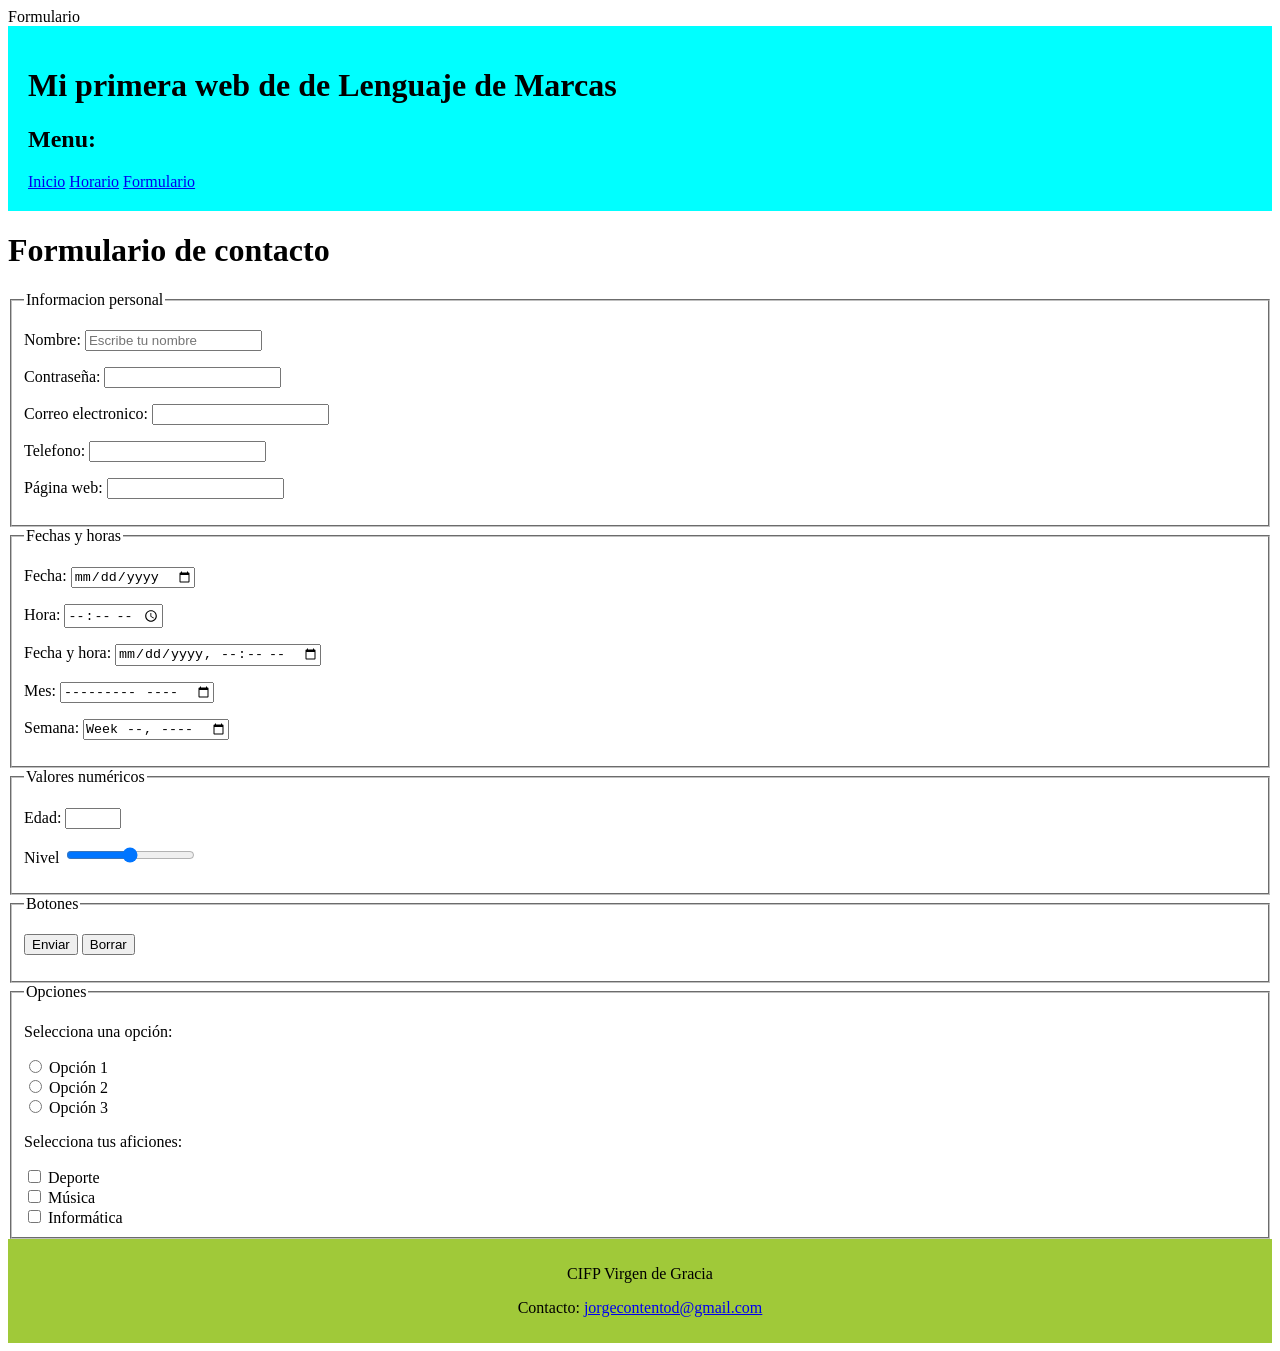
==== formulario.html @ 507649b8 "Primera versión de la web" ====
<!DOCTYPE html> 
<html lang="es" >   
<head>
        <meta charset="UTF-8"  
        <meta name="viewsport" content="width, initial scale" 
        <title> Formulario</title>
        <link rel="stylesheet" href="css/estilo.css"
</head>
<body>
    <header>
    <h1>Mi primera web de de Lenguaje de Marcas</h1>
    <h2>Menu:</h2>
    <nav>
        <a href="index1.html">Inicio</a>
        <a href="horario index.html">Horario</a>
        <a href="formulario.html">Formulario</a>

    </nav>
    </header>
    <main>
        <h1>Formulario de contacto</h1>
        <form>
            <fieldset>
                
                <legend>Informacion personal</legend>
                <p>
                <label for="nombre">Nombre:</label>
                <input type="text" id="nombre" name="nombre" placeholder="Escribe tu nombre" required />
                </p>

                <p>
                    <label for="password">Contraseña:</label>
                    <input type="password" id="password" name="password"  />
                </p>

                <p>
                    <label for="email">Correo electronico:</label>
                    <input type="email" id="email" name="email"
                </p>

                <p>
                    <label for="telefono">Telefono:</label>
                    <input type="tel" id="telefono" name="telefono"
                </p>

                <p>
                    <label for="web">Página web:</label>
                    <input type="url" id="web" name="web" />
                </p>

                </fieldset>
                <fieldset>
                    <legend>Fechas y horas</legend>
                    <p>
                        <label for="fecha">Fecha:</label>
                        <input type="date" id="fecha" name="fecha"
                    </p>

                    <p>
                        <label for="hora">Hora:</label>
                        <input type="time" id="hora" name="hora"
                    </p>

                    <p>
                        <label for="fechaHora">Fecha y hora:</label>
                        <input type="datetime-local" id="fechaHora" name="fechaHora"
                    </p>

                    <p>
                        <label for="mes">Mes:</label>
                        <input type="month" id="mes" name="mes"
                    </p>

                    <p>
                        <label for="semana">Semana:</label>
                        <input type="week" id="semana" name="semana"
                    </p>
                </fieldset>

                <fieldset>
                    <legend>Valores numéricos</legend>
                    <p>
                        <label for="edad">Edad:</label>
                        <input type="number" id="edad" name="edad" min="0" max="120">
                    </p>
                    <p>
                        <label for="valor">Nivel</label>
                        <input type="range" id="valor" name="valor" min="0" max="100">
                        
                    </p>
                </fieldset>

                <fieldset>
                    <legend>Botones</legend>
                    <p>
                        <input type="submit" value="Enviar">
                        <input type="reset" value="Borrar">
                    </p>
                </fieldset>
                <fieldset>
                <legend>Opciones</legend>
                <p>Selecciona una opción:</p>
          <input type="radio" id="opcion1" name="opcion" value="1" />
          <label for="opcion1">Opción 1</label>

          <br/>

          <input type="radio" id="opcion2" name="opcion" value="2" />
          <label for="opcion2">Opción 2</label>

          <br/>

          <input type="radio" id="opcion3" name="opcion" value="3" />
          <label for="opcion3">Opción 3</label>
        
        
          <!-- CHECKBOX -->
          <p>Selecciona tus aficiones:</p>

          <input
            type="checkbox"
            id="deporte"
            name="aficiones"
            value="deporte"
          />

          <label for="deporte">Deporte</label>
          <br />

          <input type="checkbox" id="musica" name="aficiones" value="musica" />
          <label for="musica">Música</label>
          <br />

          <input
            type="checkbox"
            id="informatica"
            name="aficiones"
            value="informatica"
          />

          <label for="informatica">Informática</label>
        </fieldset>


            
        </form>
    </main>
    <!--FOOTER PIE PAGINA-->
    <footer>
        <p>CIFP Virgen de Gracia</p>
        <p>
            Contacto:
            <a href="jorgecontentod@gmail.com"
            >jorgecontentod@gmail.com</a>
        </p>
    </footer>
</body>
</html>
---- css/estilo.css ----
header {

    align-items: center;
}

.fdh{
    background-color: red;
}

.llm {
    background-color: blue;
}

.IPE {
    background: orange;
}

table {
    border-collapse: collapse;
    width: 100%;
}

th,td {
    border: 1px solid black;
    padding: 10px;
    text-align: left;
}

header {
    background-color: aqua;
    padding: 20px ;
}

footer{
    background-color: rgb(160, 201, 57);
    padding: 10px;
    text-align: center;
}

table{
    width: 100%;
    border-collapse: collapse;
}
thead, td, th{
    border: 1px solid black;
    padding: 10px;
    text-align: left;
    text-align: center;
}

thead{
    background-color: antiquewhite ;
    font-size: 20px;
}

tbody{

}

.ipe{
    background-color:brown;
}
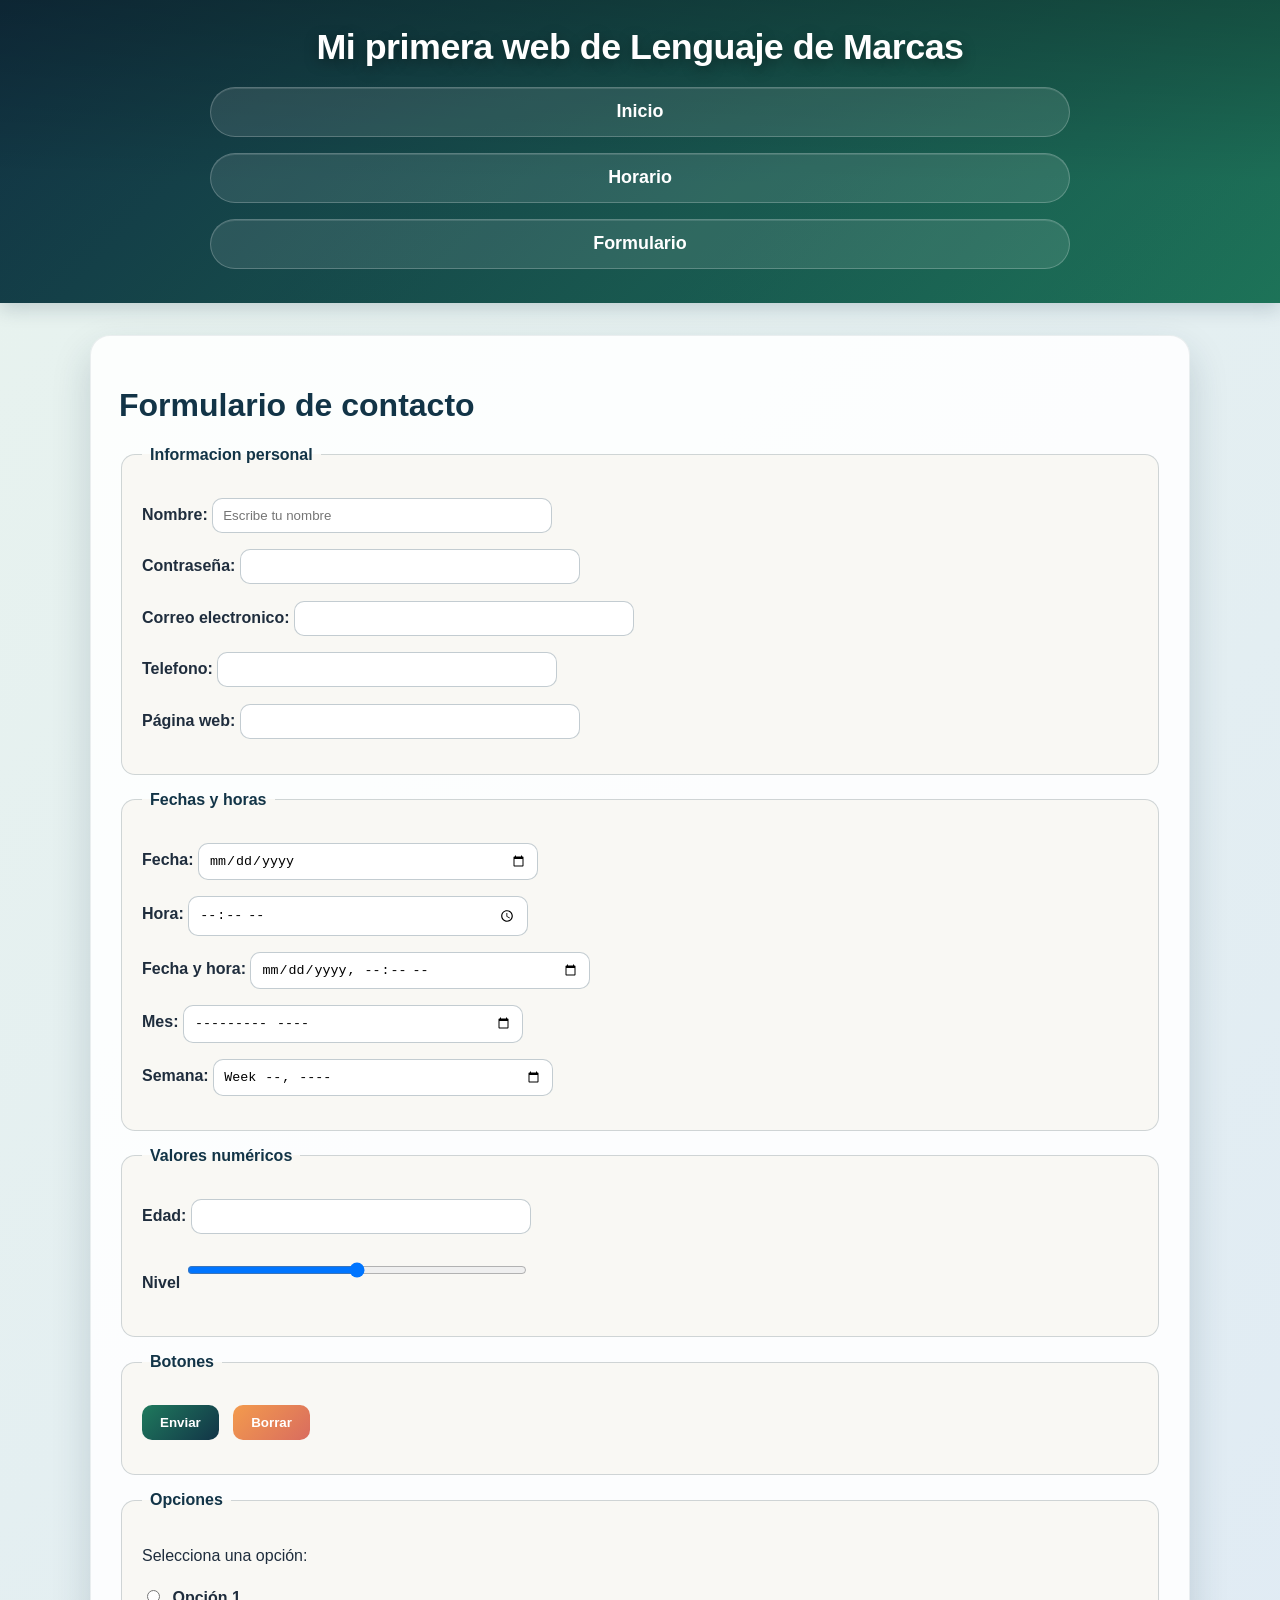
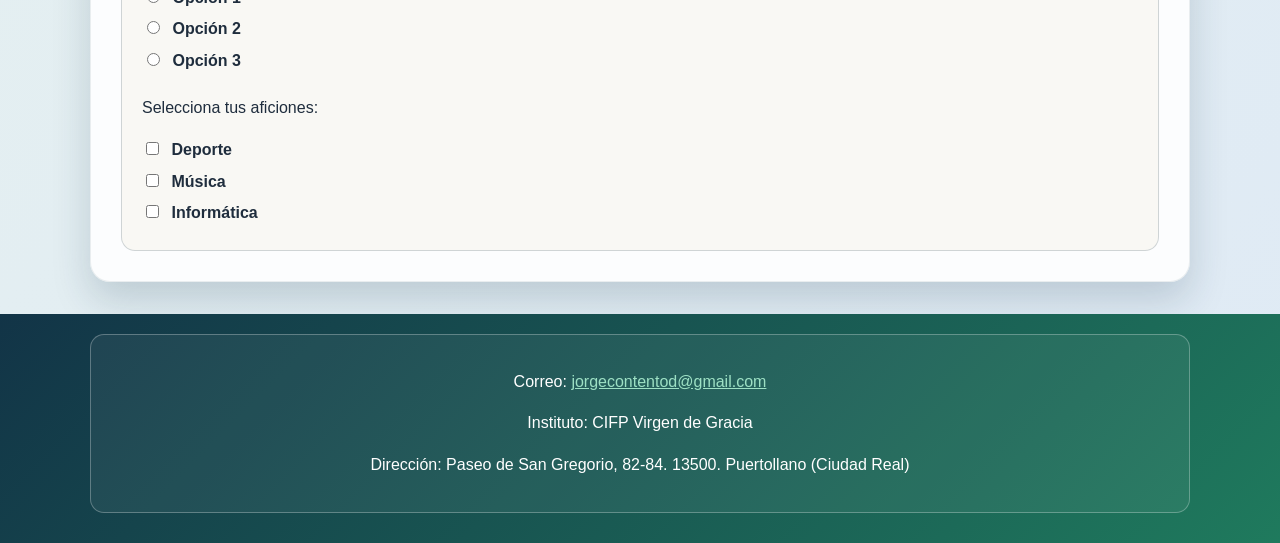
==== commit 510ae40c: "initial commit" ====
--- a/formulario.html
+++ b/formulario.html
@@ -1,23 +1,22 @@
 <!DOCTYPE html> 
 <html lang="es" >   
 <head>
-        <meta charset="UTF-8"  
-        <meta name="viewsport" content="width, initial scale" 
-        <title> Formulario</title>
-        <link rel="stylesheet" href="css/estilo.css"
+        <meta charset="UTF-8" />
+        <meta name="viewport" content="width=device-width, initial-scale=1.0"/>
+        <title>Formulario</title>
+        <link rel="stylesheet" href="css/estilo.css"/>
 </head>
 <body>
     <header>
-    <h1>Mi primera web de de Lenguaje de Marcas</h1>
-    <h2>Menu:</h2>
+    <h1>Mi primera web de Lenguaje de Marcas</h1>
     <nav>
-        <a href="index1.html">Inicio</a>
-        <a href="horario index.html">Horario</a>
+        <a href="index.html">Inicio</a>
+        <a href="horario.html">Horario</a>
         <a href="formulario.html">Formulario</a>
 
     </nav>
     </header>
-    <main>
+    <main class="contenedor">
         <h1>Formulario de contacto</h1>
         <form>
             <fieldset>
@@ -35,12 +34,12 @@
 
                 <p>
                     <label for="email">Correo electronico:</label>
-                    <input type="email" id="email" name="email"
+                    <input type="email" id="email" name="email" />
                 </p>
 
                 <p>
                     <label for="telefono">Telefono:</label>
-                    <input type="tel" id="telefono" name="telefono"
+                    <input type="tel" id="telefono" name="telefono" />
                 </p>
 
                 <p>
@@ -53,27 +52,27 @@
                     <legend>Fechas y horas</legend>
                     <p>
                         <label for="fecha">Fecha:</label>
-                        <input type="date" id="fecha" name="fecha"
+                        <input type="date" id="fecha" name="fecha" />
                     </p>
 
                     <p>
                         <label for="hora">Hora:</label>
-                        <input type="time" id="hora" name="hora"
+                        <input type="time" id="hora" name="hora" />
                     </p>
 
                     <p>
                         <label for="fechaHora">Fecha y hora:</label>
-                        <input type="datetime-local" id="fechaHora" name="fechaHora"
+                        <input type="datetime-local" id="fechaHora" name="fechaHora" />
                     </p>
 
                     <p>
                         <label for="mes">Mes:</label>
-                        <input type="month" id="mes" name="mes"
+                        <input type="month" id="mes" name="mes" />
                     </p>
 
                     <p>
                         <label for="semana">Semana:</label>
-                        <input type="week" id="semana" name="semana"
+                        <input type="week" id="semana" name="semana" />
                     </p>
                 </fieldset>
 
@@ -145,14 +144,14 @@
             
         </form>
     </main>
+    <p></p>
     <!--FOOTER PIE PAGINA-->
     <footer>
-        <p>CIFP Virgen de Gracia</p>
-        <p>
-            Contacto:
-            <a href="jorgecontentod@gmail.com"
-            >jorgecontentod@gmail.com</a>
-        </p>
+        <fieldset>
+                <p>Correo: <a href="mailto:jorgecontentod@gmail.com">jorgecontentod@gmail.com</a></p>
+                <p>Instituto: CIFP Virgen de Gracia</p>
+                <p>Dirección: Paseo de San Gregorio, 82-84. 13500. Puertollano (Ciudad Real)</p>
+                </fieldset>
     </footer>
 </body>
 </html>  
--- a/css/estilo.css
+++ b/css/estilo.css
@@ -1,62 +1,273 @@
+:root {
+    --azul-oscuro: #123447;
+    --verde-oscuro: #1f7a5d;
+    --verde-claro: #9de0c4;
+    --beige: #f5efe6;
+    --blanco: #ffffff;
+    --gris-texto: #1f2d3d;
+    --naranja: #f39b4d;
+    --rojo: #d96c5f;
+    --azul: #5aa9d6;
+    --sombra: rgba(18, 52, 71, 0.18);
+}
+
+* {
+    box-sizing: border-box;
+}
+
+body {
+    margin: 0;
+    font-family: Arial, sans-serif;
+    background: linear-gradient(135deg, #e8f3ee 0%, #dfeaf5 100%);
+    color: var(--gris-texto);
+}
+
 header {
-
+    position: relative;
+    background: linear-gradient(135deg, var(--azul-oscuro) 0%, var(--verde-oscuro) 100%);
+    color: var(--blanco);
+    padding: 28px 20px 34px;
+    text-align: center;
+    box-shadow: 0 6px 18px var(--sombra);
+    overflow: hidden;
+}
+
+/* sutil capa oscura para mejorar contraste del título sobre el degradado */
+header::before {
+    content: "";
+    position: absolute;
+    inset: 0;
+    background: linear-gradient(180deg, rgba(0,0,0,0.28) 0%, rgba(0,0,0,0.06) 60%);
+    pointer-events: none;
+}
+
+header h1 {
+    position: relative;
+    z-index: 2;
+    max-width: 1200px;
+    margin: 0 auto 20px;
+    font-size: clamp(1.4rem, 2.8vw, 2.6rem);
+    line-height: 1.08;
+    letter-spacing: -0.5px;
+    font-weight: 800;
+    text-shadow: 0 4px 14px rgba(0, 0, 0, 0.35);
+    color: var(--blanco);
+}
+
+nav {
+    position: relative;
+    z-index: 2;
+    display: flex;
+    flex-direction: column;
     align-items: center;
-}
-
-.fdh{
-    background-color: red;
+    gap: 16px;
+    margin-top: 6px;
+}
+
+nav a {
+    display: inline-flex;
+    justify-content: center;
+    align-items: center;
+    width: min(860px, 82vw);
+    min-height: 50px;
+    background: rgba(255, 255, 255, 0.10);
+    color: var(--blanco);
+    text-decoration: none;
+    padding: 10px 20px;
+    border-radius: 999px;
+    border: 1px solid rgba(255, 255, 255, 0.22);
+    box-shadow: inset 0 1px 0 rgba(255, 255, 255, 0.12);
+    transition: transform 0.18s ease, background 0.18s ease, color 0.18s ease;
+    font-weight: 700;
+    font-size: clamp(1rem, 1.4vw, 1.2rem);
+}
+
+nav a:hover {
+    transform: translateY(-4px);
+    background: rgba(255,255,255,0.16);
+    color: var(--azul-oscuro);
+}
+
+nav a:hover {
+    background: var(--verde-claro);
+    color: var(--azul-oscuro);
+    transform: translateY(-1px);
+}
+
+main.contenedor,
+.contenedor {
+    max-width: 1100px;
+    margin: 32px auto;
+    background: rgba(255, 255, 255, 0.88);
+    border: 1px solid rgba(18, 52, 71, 0.08);
+    border-radius: 20px;
+    box-shadow: 0 18px 38px var(--sombra);
+    padding: 30px 28px;
+}
+
+h1, h2, h3 {
+    color: var(--azul-oscuro);
+}
+
+p, li, label {
+    line-height: 1.6;
+}
+
+ul {
+    background: rgba(157, 224, 196, 0.18);
+    border-left: 4px solid var(--verde-oscuro);
+    border-radius: 12px;
+    padding: 18px 20px 18px 36px;
+}
+
+img {
+    display: block;
+    max-width: 100%;
+    margin: 20px auto;
+    border-radius: 16px;
+    box-shadow: 0 12px 25px rgba(18, 52, 71, 0.15);
+}
+
+.fdh {
+    background-color: var(--rojo);
+    color: var(--blanco);
 }
 
 .llm {
-    background-color: blue;
-}
-
-.IPE {
-    background: orange;
+    background-color: var(--azul);
+    color: var(--blanco);
+}
+
+.PAR {
+    background: var(--naranja);
+    color: var(--blanco);
+}
+
+.ipe {
+    background-color: var(--verde-oscuro);
+    color: var(--blanco);
 }
 
 table {
-    border-collapse: collapse;
-    width: 100%;
-}
-
-th,td {
-    border: 1px solid black;
-    padding: 10px;
-    text-align: left;
-}
-
-header {
-    background-color: aqua;
-    padding: 20px ;
-}
-
-footer{
-    background-color: rgb(160, 201, 57);
-    padding: 10px;
-    text-align: center;
-}
-
-table{
     width: 100%;
     border-collapse: collapse;
-}
-thead, td, th{
-    border: 1px solid black;
-    padding: 10px;
-    text-align: left;
+    border-radius: 16px;
+    overflow: hidden;
+    box-shadow: 0 8px 16px rgba(18, 52, 71, 0.08);
+}
+
+thead, td, th {
+    border: 1px solid rgba(18, 52, 71, 0.25);
+    padding: 12px 10px;
     text-align: center;
 }
 
-thead{
-    background-color: antiquewhite ;
-    font-size: 20px;
-}
-
-tbody{
-
-}
-
-.ipe{
-    background-color:brown;
-}
+thead {
+    background: linear-gradient(135deg, var(--beige), #e3f0f6);
+    font-size: 1.05rem;
+    color: var(--azul-oscuro);
+}
+
+th {
+    background-color: #ebf2f6;
+}
+
+.recreo {
+    background-color: var(--verde-claro);
+    font-weight: bold;
+    color: var(--azul-oscuro);
+}
+
+form {
+    display: grid;
+    gap: 16px;
+}
+
+fieldset {
+    border: 1px solid rgba(18, 52, 71, 0.18);
+    border-radius: 14px;
+    padding: 18px 20px;
+    background: rgba(245, 239, 230, 0.4);
+}
+
+legend {
+    font-weight: bold;
+    color: var(--azul-oscuro);
+    padding: 0 8px;
+}
+
+label {
+    display: inline-block;
+    margin-bottom: 6px;
+    font-weight: 600;
+}
+
+input {
+    border: 1px solid rgba(18, 52, 71, 0.25);
+    border-radius: 10px;
+    padding: 9px 10px;
+    width: 100%;
+    max-width: 340px;
+}
+
+input[type="radio"],
+input[type="checkbox"] {
+    width: auto;
+    margin-right: 8px;
+}
+
+input[type="submit"],
+input[type="reset"] {
+    width: auto;
+    background: linear-gradient(135deg, var(--verde-oscuro), var(--azul-oscuro));
+    color: var(--blanco);
+    border: none;
+    padding: 10px 18px;
+    font-weight: bold;
+    cursor: pointer;
+    margin-right: 10px;
+}
+
+input[type="reset"] {
+    background: linear-gradient(135deg, var(--naranja), var(--rojo));
+}
+
+footer {
+    background: linear-gradient(135deg, var(--azul-oscuro), var(--verde-oscuro));
+    color: var(--blanco);
+    padding: 20px 15px 30px;
+    text-align: center;
+}
+
+footer fieldset {
+    max-width: 1100px;
+    margin: 0 auto;
+    border-color: rgba(255, 255, 255, 0.28);
+    background: rgba(255, 255, 255, 0.06);
+}
+
+footer a {
+    color: var(--verde-claro);
+}
+
+@media (max-width: 700px) {
+    .contenedor,
+    main.contenedor {
+        padding: 20px 16px;
+        margin: 18px auto;
+    }
+
+    header {
+        padding-top: 22px;
+    }
+
+    nav {
+        gap: 12px;
+    }
+
+    nav a {
+        width: min(760px, 92vw);
+        min-height: 50px;
+        font-size: 1rem;
+    }
+}
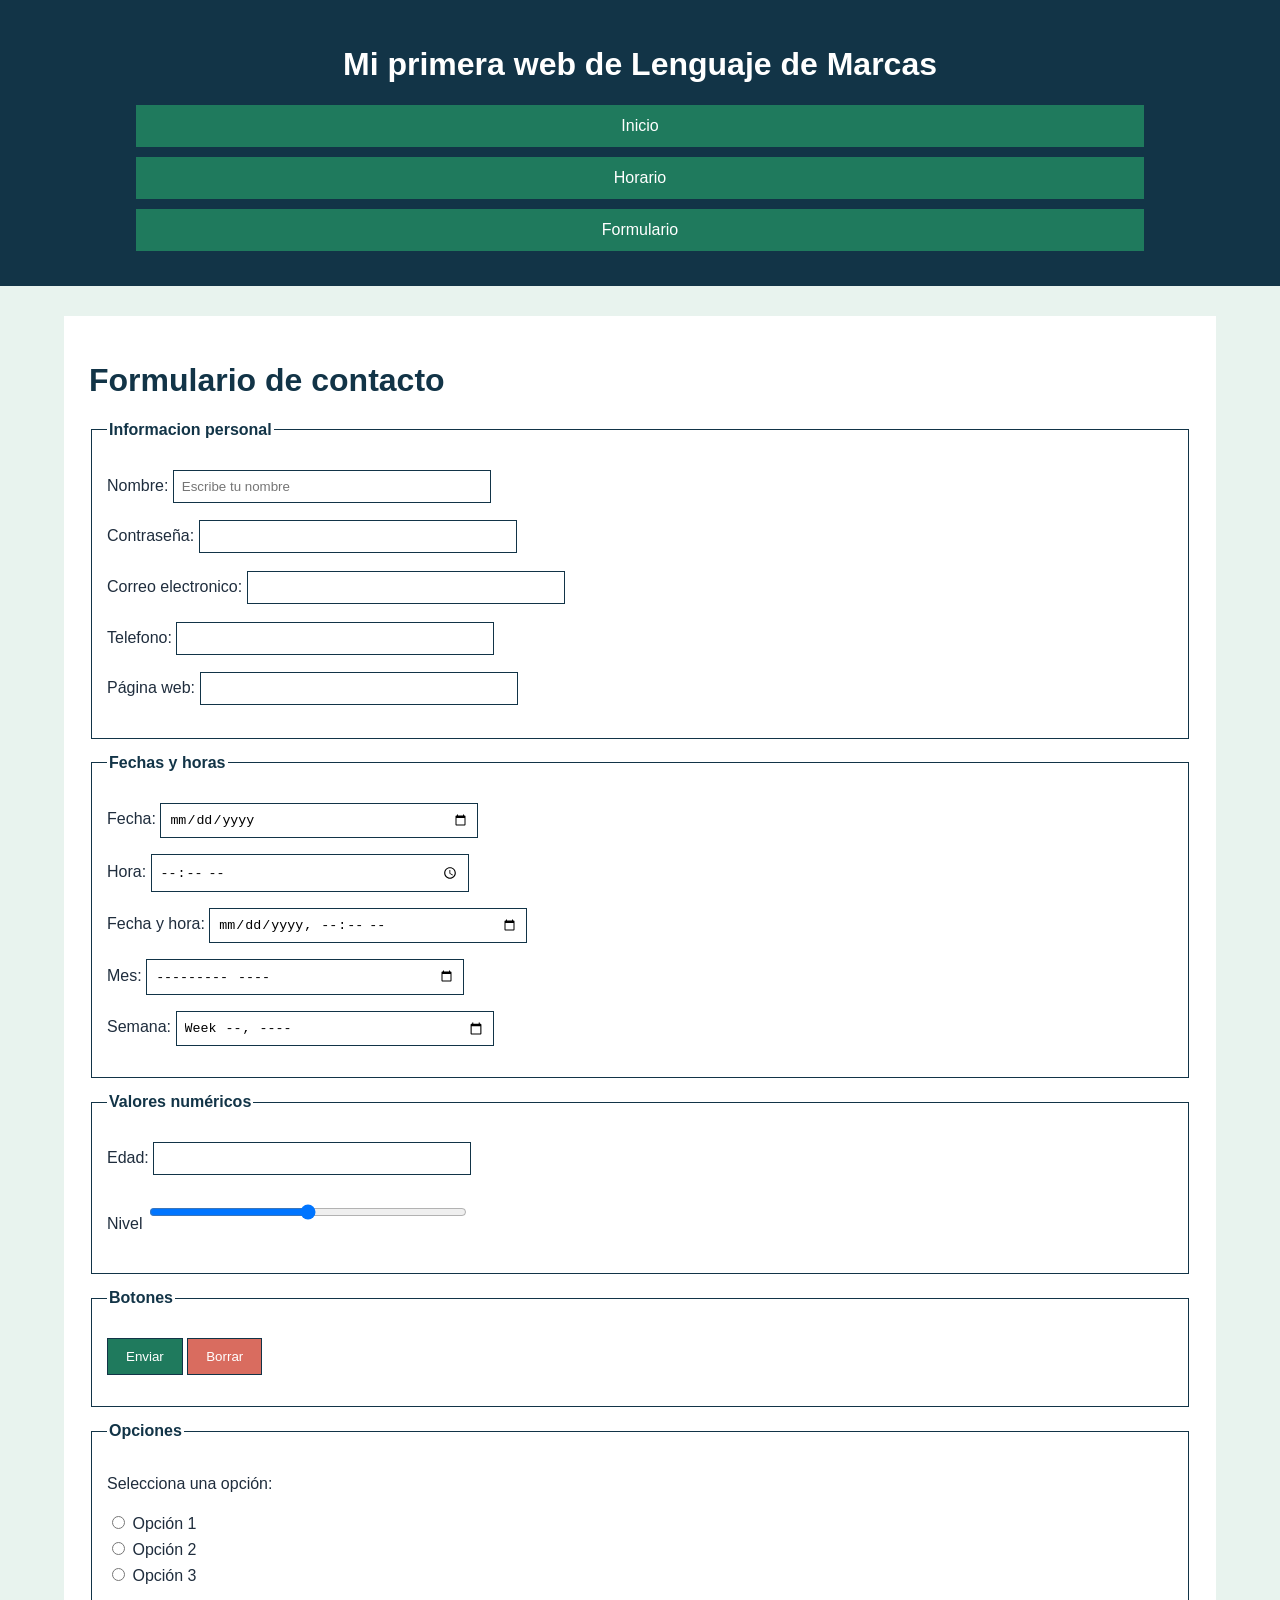
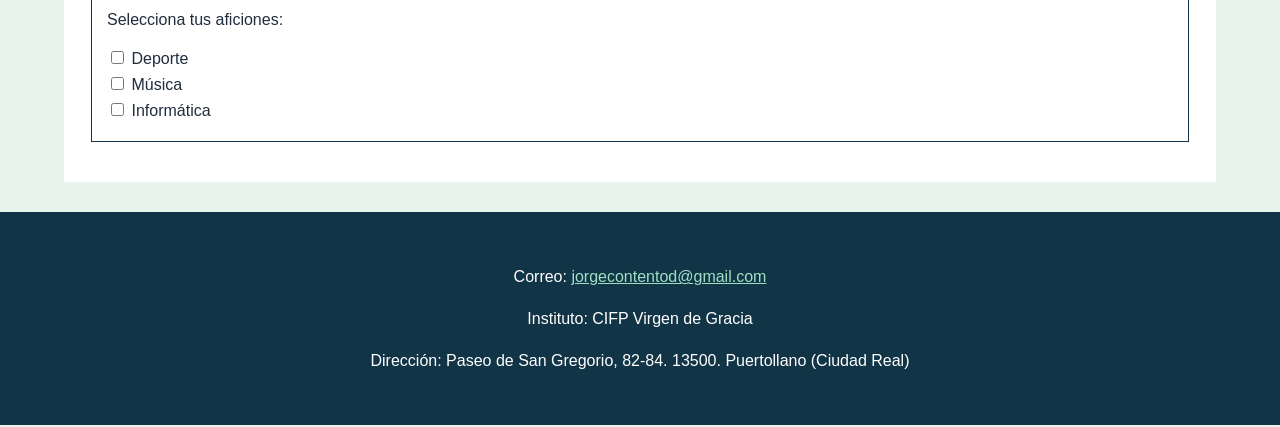
==== commit 74ceb352: "revision" ====
--- a/formulario.html
+++ b/formulario.html
@@ -8,11 +8,11 @@
 </head>
 <body>
     <header>
-    <h1>Mi primera web de Lenguaje de Marcas</h1>
+    <h1 class="titulo-cabecera">Mi primera web de Lenguaje de Marcas</h1>
     <nav>
-        <a href="index.html">Inicio</a>
-        <a href="horario.html">Horario</a>
-        <a href="formulario.html">Formulario</a>
+        <a class="enlace-menu" href="index.html">Inicio</a>
+        <a class="enlace-menu" href="horario.html">Horario</a>
+        <a class="enlace-menu" href="formulario.html">Formulario</a>
 
     </nav>
     </header>
@@ -92,24 +92,24 @@
                 <fieldset>
                     <legend>Botones</legend>
                     <p>
-                        <input type="submit" value="Enviar">
-                        <input type="reset" value="Borrar">
+                        <input class="boton" type="submit" value="Enviar">
+                        <input class="boton boton-borrar" type="reset" value="Borrar">
                     </p>
                 </fieldset>
                 <fieldset>
                 <legend>Opciones</legend>
                 <p>Selecciona una opción:</p>
-          <input type="radio" id="opcion1" name="opcion" value="1" />
+          <input class="radio" type="radio" id="opcion1" name="opcion" value="1" />
           <label for="opcion1">Opción 1</label>
 
           <br/>
 
-          <input type="radio" id="opcion2" name="opcion" value="2" />
+          <input class="radio" type="radio" id="opcion2" name="opcion" value="2" />
           <label for="opcion2">Opción 2</label>
 
           <br/>
 
-          <input type="radio" id="opcion3" name="opcion" value="3" />
+          <input class="radio" type="radio" id="opcion3" name="opcion" value="3" />
           <label for="opcion3">Opción 3</label>
         
         
@@ -117,6 +117,7 @@
           <p>Selecciona tus aficiones:</p>
 
           <input
+            class="casilla"
             type="checkbox"
             id="deporte"
             name="aficiones"
@@ -126,11 +127,12 @@
           <label for="deporte">Deporte</label>
           <br />
 
-          <input type="checkbox" id="musica" name="aficiones" value="musica" />
+          <input class="casilla" type="checkbox" id="musica" name="aficiones" value="musica" />
           <label for="musica">Música</label>
           <br />
 
           <input
+            class="casilla"
             type="checkbox"
             id="informatica"
             name="aficiones"
@@ -147,8 +149,8 @@
     <p></p>
     <!--FOOTER PIE PAGINA-->
     <footer>
-        <fieldset>
-                <p>Correo: <a href="mailto:jorgecontentod@gmail.com">jorgecontentod@gmail.com</a></p>
+        <fieldset class="pie-datos">
+                <p>Correo: <a class="enlace-correo" href="mailto:jorgecontentod@gmail.com">jorgecontentod@gmail.com</a></p>
                 <p>Instituto: CIFP Virgen de Gracia</p>
                 <p>Dirección: Paseo de San Gregorio, 82-84. 13500. Puertollano (Ciudad Real)</p>
                 </fieldset>
--- a/css/estilo.css
+++ b/css/estilo.css
@@ -1,273 +1,162 @@
-:root {
-    --azul-oscuro: #123447;
-    --verde-oscuro: #1f7a5d;
-    --verde-claro: #9de0c4;
-    --beige: #f5efe6;
-    --blanco: #ffffff;
-    --gris-texto: #1f2d3d;
-    --naranja: #f39b4d;
-    --rojo: #d96c5f;
-    --azul: #5aa9d6;
-    --sombra: rgba(18, 52, 71, 0.18);
-}
-
-* {
-    box-sizing: border-box;
-}
-
 body {
     margin: 0;
     font-family: Arial, sans-serif;
-    background: linear-gradient(135deg, #e8f3ee 0%, #dfeaf5 100%);
-    color: var(--gris-texto);
+    background-color: #e8f3ee;
+    color: #1f2d3d;
 }
 
 header {
-    position: relative;
-    background: linear-gradient(135deg, var(--azul-oscuro) 0%, var(--verde-oscuro) 100%);
-    color: var(--blanco);
-    padding: 28px 20px 34px;
+    background-color: #123447;
+    color: white;
+    padding: 25px;
     text-align: center;
-    box-shadow: 0 6px 18px var(--sombra);
-    overflow: hidden;
 }
 
-/* sutil capa oscura para mejorar contraste del título sobre el degradado */
-header::before {
-    content: "";
-    position: absolute;
-    inset: 0;
-    background: linear-gradient(180deg, rgba(0,0,0,0.28) 0%, rgba(0,0,0,0.06) 60%);
-    pointer-events: none;
+h1 {
+    color: #123447;
 }
 
-header h1 {
-    position: relative;
-    z-index: 2;
-    max-width: 1200px;
-    margin: 0 auto 20px;
-    font-size: clamp(1.4rem, 2.8vw, 2.6rem);
-    line-height: 1.08;
-    letter-spacing: -0.5px;
-    font-weight: 800;
-    text-shadow: 0 4px 14px rgba(0, 0, 0, 0.35);
-    color: var(--blanco);
+.titulo-cabecera {
+    color: white;
 }
 
 nav {
-    position: relative;
-    z-index: 2;
-    display: flex;
-    flex-direction: column;
-    align-items: center;
-    gap: 16px;
-    margin-top: 6px;
+    margin-top: 20px;
 }
 
-nav a {
-    display: inline-flex;
-    justify-content: center;
-    align-items: center;
-    width: min(860px, 82vw);
-    min-height: 50px;
-    background: rgba(255, 255, 255, 0.10);
-    color: var(--blanco);
+.enlace-menu {
+    display: block;
+    width: 80%;
+    margin: 10px auto;
+    padding: 12px;
+    background-color: #1f7a5d;
+    color: white;
     text-decoration: none;
-    padding: 10px 20px;
-    border-radius: 999px;
-    border: 1px solid rgba(255, 255, 255, 0.22);
-    box-shadow: inset 0 1px 0 rgba(255, 255, 255, 0.12);
-    transition: transform 0.18s ease, background 0.18s ease, color 0.18s ease;
-    font-weight: 700;
-    font-size: clamp(1rem, 1.4vw, 1.2rem);
 }
 
-nav a:hover {
-    transform: translateY(-4px);
-    background: rgba(255,255,255,0.16);
-    color: var(--azul-oscuro);
+.contenedor {
+    margin: 30px 5%;
+    padding: 25px;
+    background-color: white;
 }
 
-nav a:hover {
-    background: var(--verde-claro);
-    color: var(--azul-oscuro);
-    transform: translateY(-1px);
-}
-
-main.contenedor,
-.contenedor {
-    max-width: 1100px;
-    margin: 32px auto;
-    background: rgba(255, 255, 255, 0.88);
-    border: 1px solid rgba(18, 52, 71, 0.08);
-    border-radius: 20px;
-    box-shadow: 0 18px 38px var(--sombra);
-    padding: 30px 28px;
-}
-
-h1, h2, h3 {
-    color: var(--azul-oscuro);
-}
-
-p, li, label {
+p {
     line-height: 1.6;
 }
 
 ul {
-    background: rgba(157, 224, 196, 0.18);
-    border-left: 4px solid var(--verde-oscuro);
-    border-radius: 12px;
-    padding: 18px 20px 18px 36px;
+    padding: 20px 40px;
+    background-color: #e3f0e8;
 }
 
 img {
     display: block;
-    max-width: 100%;
+    width: 80%;
     margin: 20px auto;
-    border-radius: 16px;
-    box-shadow: 0 12px 25px rgba(18, 52, 71, 0.15);
 }
 
 .fdh {
-    background-color: var(--rojo);
-    color: var(--blanco);
+    background-color: #d96c5f;
+    color: white;
 }
 
 .llm {
-    background-color: var(--azul);
-    color: var(--blanco);
+    background-color: #5aa9d6;
+    color: white;
 }
 
-.PAR {
-    background: var(--naranja);
-    color: var(--blanco);
+.par {
+    background-color: #f39b4d;
+    color: white;
 }
 
 .ipe {
-    background-color: var(--verde-oscuro);
-    color: var(--blanco);
+    background-color: #1f7a5d;
+    color: white;
 }
 
 table {
     width: 100%;
     border-collapse: collapse;
-    border-radius: 16px;
-    overflow: hidden;
-    box-shadow: 0 8px 16px rgba(18, 52, 71, 0.08);
 }
 
-thead, td, th {
-    border: 1px solid rgba(18, 52, 71, 0.25);
-    padding: 12px 10px;
+thead {
+    background-color: #f5efe6;
+}
+
+th {
+    padding: 10px;
+    border: 1px solid #123447;
+}
+
+td {
+    padding: 10px;
+    border: 1px solid #123447;
     text-align: center;
 }
 
-thead {
-    background: linear-gradient(135deg, var(--beige), #e3f0f6);
-    font-size: 1.05rem;
-    color: var(--azul-oscuro);
-}
-
-th {
-    background-color: #ebf2f6;
-}
-
 .recreo {
-    background-color: var(--verde-claro);
+    background-color: #9de0c4;
     font-weight: bold;
-    color: var(--azul-oscuro);
 }
 
 form {
-    display: grid;
-    gap: 16px;
+    width: 100%;
 }
 
 fieldset {
-    border: 1px solid rgba(18, 52, 71, 0.18);
-    border-radius: 14px;
-    padding: 18px 20px;
-    background: rgba(245, 239, 230, 0.4);
+    margin-bottom: 15px;
+    padding: 15px;
+    border: 1px solid #123447;
 }
 
 legend {
     font-weight: bold;
-    color: var(--azul-oscuro);
-    padding: 0 8px;
+    color: #123447;
 }
 
 label {
     display: inline-block;
     margin-bottom: 6px;
-    font-weight: 600;
 }
 
 input {
-    border: 1px solid rgba(18, 52, 71, 0.25);
-    border-radius: 10px;
-    padding: 9px 10px;
-    width: 100%;
-    max-width: 340px;
+    width: 300px;
+    max-width: 90%;
+    padding: 8px;
+    border: 1px solid #123447;
 }
 
-input[type="radio"],
-input[type="checkbox"] {
+.radio {
     width: auto;
-    margin-right: 8px;
 }
 
-input[type="submit"],
-input[type="reset"] {
+.casilla {
     width: auto;
-    background: linear-gradient(135deg, var(--verde-oscuro), var(--azul-oscuro));
-    color: var(--blanco);
-    border: none;
-    padding: 10px 18px;
-    font-weight: bold;
-    cursor: pointer;
-    margin-right: 10px;
 }
 
-input[type="reset"] {
-    background: linear-gradient(135deg, var(--naranja), var(--rojo));
+.boton {
+    width: auto;
+    padding: 10px 18px;
+    background-color: #1f7a5d;
+    color: white;
+}
+
+.boton-borrar {
+    background-color: #d96c5f;
 }
 
 footer {
-    background: linear-gradient(135deg, var(--azul-oscuro), var(--verde-oscuro));
-    color: var(--blanco);
-    padding: 20px 15px 30px;
+    padding: 20px;
+    background-color: #123447;
+    color: white;
     text-align: center;
 }
 
-footer fieldset {
-    max-width: 1100px;
+.pie-datos {
     margin: 0 auto;
-    border-color: rgba(255, 255, 255, 0.28);
-    background: rgba(255, 255, 255, 0.06);
 }
 
-footer a {
-    color: var(--verde-claro);
+.enlace-correo {
+    color: #9de0c4;
 }
-
-@media (max-width: 700px) {
-    .contenedor,
-    main.contenedor {
-        padding: 20px 16px;
-        margin: 18px auto;
-    }
-
-    header {
-        padding-top: 22px;
-    }
-
-    nav {
-        gap: 12px;
-    }
-
-    nav a {
-        width: min(760px, 92vw);
-        min-height: 50px;
-        font-size: 1rem;
-    }
-}
